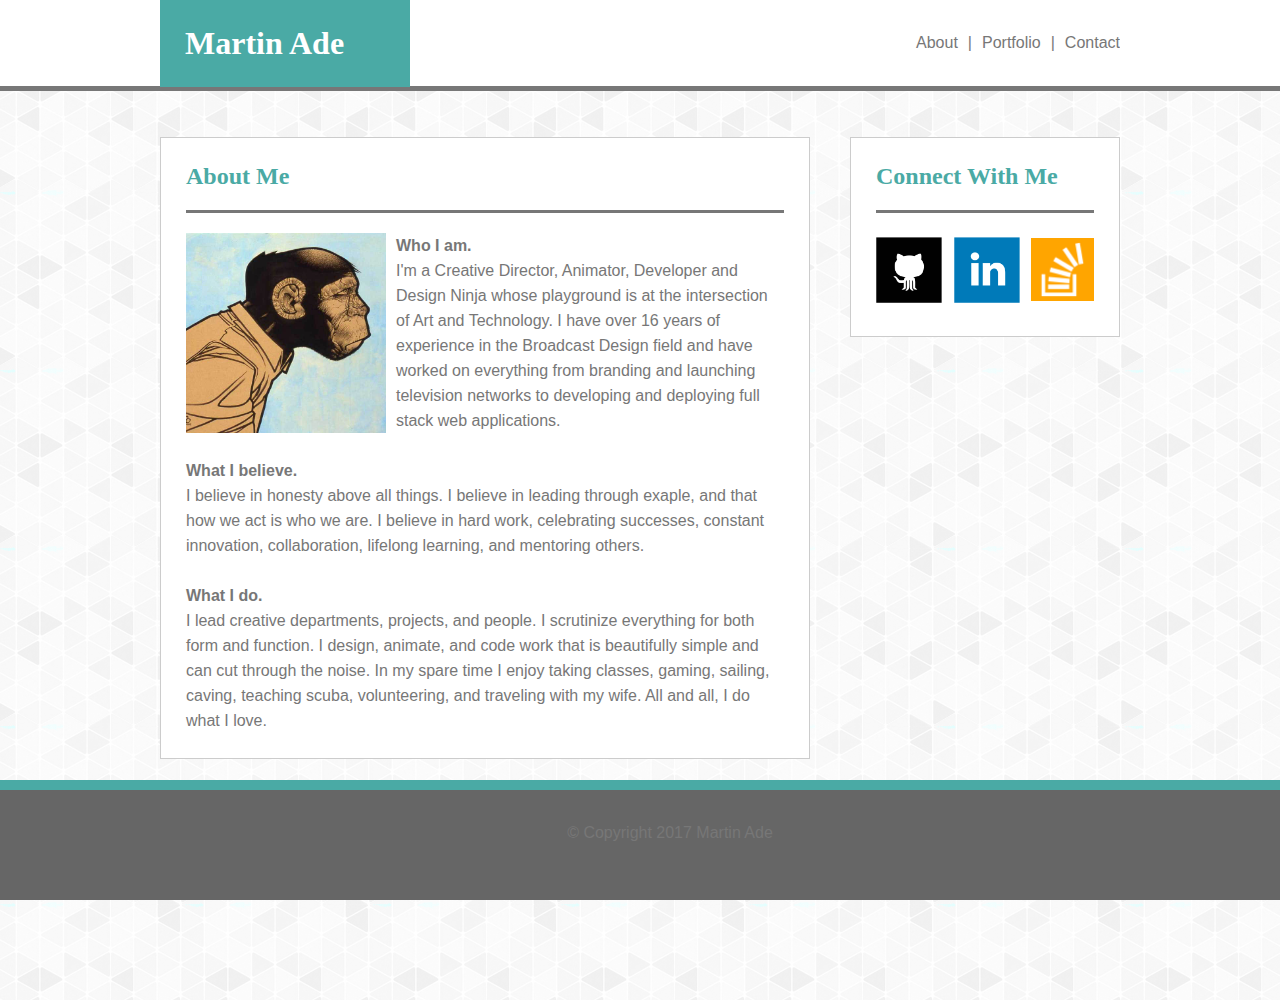
==== index.html @ 145c2f0f "initalize" ====
<!DOCTYPE html>
<html lang="en-us">

<head>
  <meta charset="UTF-8">
  <title>About Me</title>
  <link rel="stylesheet" type="text/css" href="assets/css/normalize.css">
  <link rel="stylesheet" type="text/css" href="assets/css/style.css">
</head>


<body>
  <div id="headerBG"></div>
  <div class="wrapper">
    <header>
        <h1>Martin Ade</h1>
          <a class="nav" id="textContact" href="contact.html">Contact</a>
          <div class="nav">|</div>
          <a class="nav" href="portfolio.html">Portfolio</a>
          <div class="nav">|</div>
          <a class="nav" id="index" href="index.html">About</a>
    </header>

    <div class="main">

        <h2>About Me</h2>

        <p><img id="bio-image" src="assets/images/let_down.jpg" alt="Martin Ade"><strong>Who I am.</strong><br>
          I'm a Creative Director, Animator, Developer and Design Ninja whose playground is at the intersection of Art and Technology.  I have over 16 years of experience in the Broadcast Design field and have worked on everything from branding and launching television networks to developing and deploying full stack web applications.<br>
          <br><strong>What I believe.</strong><br>
          I believe in honesty above all things.  I believe in leading through exaple, and that how we act is who we are.  I believe in hard work, celebrating successes, constant innovation, collaboration, lifelong learning, and mentoring others.<br>
          <br><strong>What I do.</strong><br>
          I lead creative departments, projects, and people.  I scrutinize everything for both form and function.  I design, animate, and code work that is beautifully simple and can cut through the noise.  In my spare time I enjoy taking classes, gaming, sailing, caving, teaching scuba, volunteering, and traveling with my wife.  All and all, I do what I love.
        </p>

    </div>


    <div class="sidebar">

      <h2>Connect With Me</h2>

      <a href="https://github.com/maade7"><img id="Github"   src="assets/images/1485595997_github_square_black.png" onmouseover="this.src='assets/images/1485595997_github_square_black_hover.png'"
      onmouseout="this.src='assets/images/1485595997_github_square_black.png'" alt="Github"></a>

      <a href="https://www.linkedin.com/in/martin-ade/"><img id="Linkedin" src="assets/images/1485595932_linkedin_square_color.png" onmouseover="this.src='assets/images/1485595932_linkedin_square_color_hover.png'"
      onmouseout="this.src='assets/images/1485595932_linkedin_square_color.png'" alt="Linkedin"></a>

      <a href="http://stackoverflow.com/users/7255146/maade"><img id="Stackoverflow" src="assets/images/1485595966_stackoverflow.png" onmouseover="this.src='assets/images/1485595966_stackoverflow_hover.png'"
      onmouseout="this.src='assets/images/1485595966_stackoverflow.png'" alt="Stackoverflow"></a>

  </div>
    <div class="push"></div>
</div>
<div class="footer">
    <p>© Copyright 2017 Martin Ade</p>
</div>
</body>


</html>
---- assets/css/style.css ----
*{
  margin: 0px;
  padding: 0px;
  border: 0px;
}

body {
  display: inline;
  font-family: 'Arial', 'Helvetica Neue', Helvetica, sans-serif;
  color: #777777;
  background-image: url("../images/gplaypattern.png");
  background-color: #333333;
  height: 100%;
  clear: both;
}

#headerBG{
  width: 100%;
  background: #ffffff;
  overflow: auto;
  border-bottom: 5px solid #777777;
  height: 86px;
}

header{
  width: 100%;
  clear: both;
  overflow: auto;
  margin-bottom: 50px;
}

.nav{
  text-decoration: none;
  color: #777777;
  padding: 34px 0px 34px 10px;
  border-bottom: 5px;
  border-color: #cccccc;
  float: right;
}

h1{
  font-family: 'Georgia', Times, Times New Roman, serif;
  background: #4aaaa5;
  color: #ffffff;
  padding: 25px;
  width: 200px;
  float: left;
  margin: 0px 350px 0px 0px;
}

h2{
  margin-bottom: 20px;
  padding-bottom: 20px;
  font-family: 'Georgia', Times, Times New Roman, serif;
  color: #4aaaa5;
  border-bottom: 3px solid #777777;
}


.main{
  float: left;
  width: 598px;
  padding: 25px;
  background-color: #ffffff;
  border: 1px solid #cccccc;
  margin: 0px 0px 150px 0px;
}

p{
  line-height: 25px;
}

#bio-image{
  float: left;
  margin-right: 10px;
  height: 200px;
  width: 200px;
}

h3{
  font-family: 'Georgia', Times, Times New Roman, serif;
  text-align: center;
  position: relative;
  left: -270px;
  top: 120px;
  float: left;
  width: 240px;
  text-decoration: none;
  color: #ffffff;
  padding: 15px;
  background-color: #4aaaa5;
}


h4{
  font-family: 'Georgia', Times, Times New Roman, serif;
  text-align: center;
  position: relative;
  left: 270px;
  top: -80px;
  float: right;
  width: 240px;
  text-decoration: none;
  color: #ffffff;
  padding: 15px;
  background-color: #4aaaa5;
}

h3:hover, h4:hover{
  background-color: #777777;
}

#hangman{
  float: left;
  height: auto;
  width: 270px;
}

#rpg{
  position: relative;
  top: -50px;
  float: right;
  height: auto;
  width: 270px;
}

#trivia{
  float: left;
  height: auto;
  width: 270px;
}

#widgit{
  position: relative;
  top: -50px;
  float: right;
  height: auto;
  width: 270px;
}

#rps{
  float: left;
  height: auto;
  width: 270px;
}

.sidebar{
  float: left;
  width: 218px;
  padding: 25px;
  background-color: #ffffff;
  border: 1px solid #cccccc;
  margin-left: 40px;
}

#Github{
  position: relative;
  right: 3px;
  height: 73px;
  width: 73px;
}

#Linkedin{
  position: relative;
  right: 2px;
  height: 73px;
  width: 73px;
}

#Stackoverflow{
  position: relative;
  bottom: 5px;
  height: 63px;
  width: 63px;
}


textarea{
  border: 1px solid #cccccc;
  width: 100%;
  padding: 12px 20px;
  margin: 8px 0;
  box-sizing: border-box;
}

input[type=text]{
  border: 1px solid #cccccc;
  width: 100%;
  padding: 12px 20px;
  margin: 8px 0;
  box-sizing: border-box;
}

input[type=submit]{
  background-color: #4aaaa5;
  padding: 16px 32px;
  color: #ffffff;
  font-size: 16px;
  cursor: pointer;
}

#message{
  height: 150px;
  resize: vertical;
}

.wrapper {
  position: relative;
  top: -91px;
  width: 960px;
  min-height: 100%;
  height: auto !important;
  height: 100%;
  margin: 0 auto -140px;
}

.push{
  height: 140px;
}

.footer{
  position: fixed;
  bottom: 0px;
  z-index: 1 !important;
  clear: both;
  text-align: center;
  border-top: 10px solid #4aaaa5;
  padding: 30px;
  height: 50px;
  width: 100%;
  background-color: #666666;
}

a:hover{
  color: #4aaaa5;
  opacity: 50%;
}
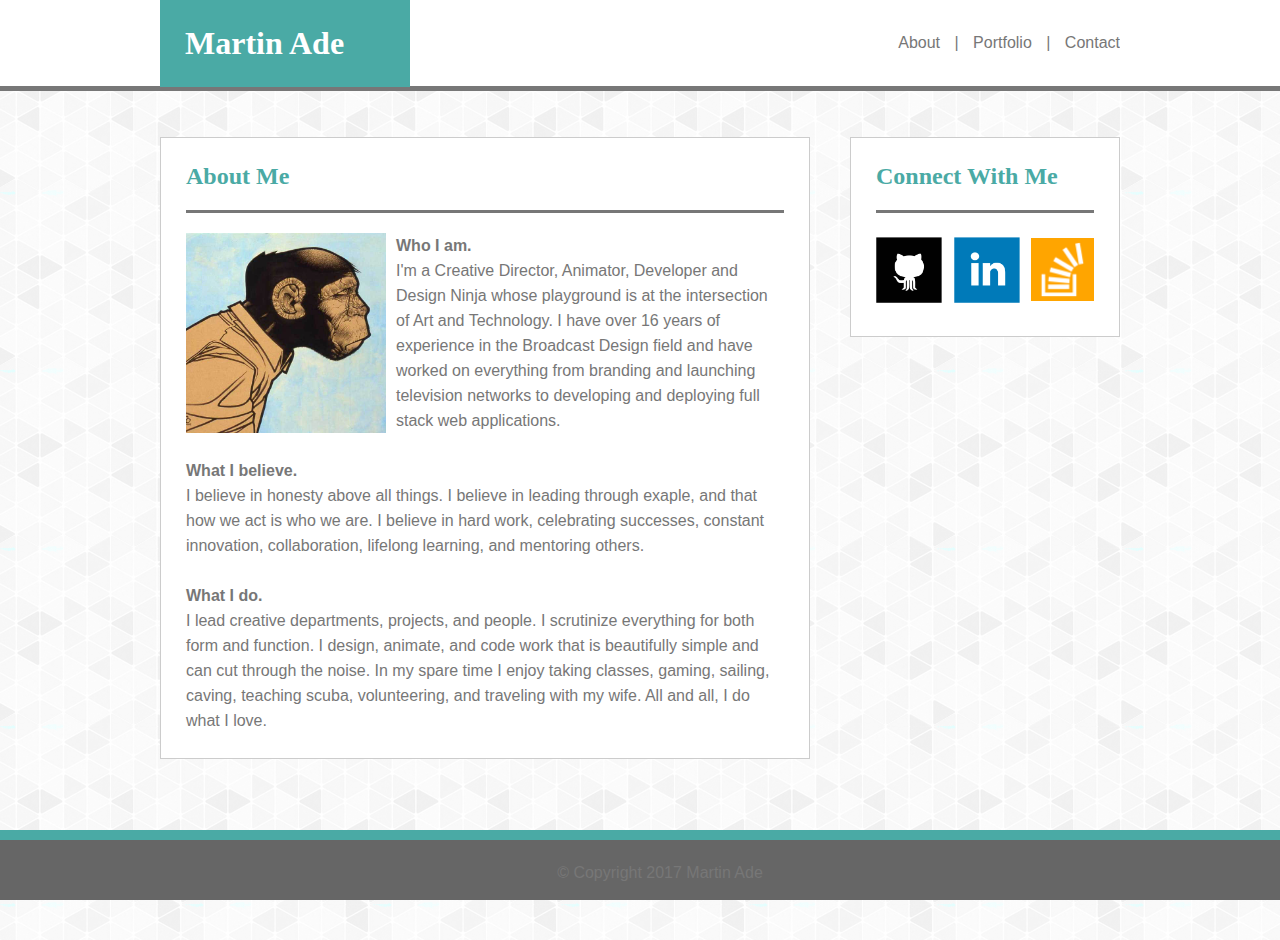
==== commit c286ab11: "done" ====
--- a/index.html
+++ b/index.html
@@ -2,59 +2,61 @@
 <html lang="en-us">
 
 <head>
-  <meta charset="UTF-8">
-  <title>About Me</title>
-  <link rel="stylesheet" type="text/css" href="assets/css/normalize.css">
-  <link rel="stylesheet" type="text/css" href="assets/css/style.css">
+    <meta charset="UTF-8">
+    <title>About Me</title>
+    <div class="navbar">
+        <link rel="stylesheet" type="text/css" href="assets/css/normalize.css">
+        <link rel="stylesheet" type="text/css" href="assets/css/style.css">
+        <meta name="viewport" content="width=device-width, initial-scale=1.0">
+    </div>
 </head>
 
 
 <body>
-  <div id="headerBG"></div>
-  <div class="wrapper">
-    <header>
-        <h1>Martin Ade</h1>
-          <a class="nav" id="textContact" href="contact.html">Contact</a>
-          <div class="nav">|</div>
-          <a class="nav" href="portfolio.html">Portfolio</a>
-          <div class="nav">|</div>
-          <a class="nav" id="index" href="index.html">About</a>
-    </header>
+    <div id="headerBG"></div>
+    <div class="wrapper">
+        <header>
+            <h1>Martin Ade</h1>
+            <div class="navbar">
+                <a class="nav" id="index" href="index.html">About</a>
+                <div class="nav">|</div>
+                <a class="nav" href="portfolio.html">Portfolio</a>
+                <div class="nav">|</div>
+                <a class="nav" id="textContact" href="contact.html">Contact</a>
+            </div>
+        </header>
 
-    <div class="main">
+        <div class="main">
 
-        <h2>About Me</h2>
+            <h2>About Me</h2>
 
-        <p><img id="bio-image" src="assets/images/let_down.jpg" alt="Martin Ade"><strong>Who I am.</strong><br>
-          I'm a Creative Director, Animator, Developer and Design Ninja whose playground is at the intersection of Art and Technology.  I have over 16 years of experience in the Broadcast Design field and have worked on everything from branding and launching television networks to developing and deploying full stack web applications.<br>
-          <br><strong>What I believe.</strong><br>
-          I believe in honesty above all things.  I believe in leading through exaple, and that how we act is who we are.  I believe in hard work, celebrating successes, constant innovation, collaboration, lifelong learning, and mentoring others.<br>
-          <br><strong>What I do.</strong><br>
-          I lead creative departments, projects, and people.  I scrutinize everything for both form and function.  I design, animate, and code work that is beautifully simple and can cut through the noise.  In my spare time I enjoy taking classes, gaming, sailing, caving, teaching scuba, volunteering, and traveling with my wife.  All and all, I do what I love.
-        </p>
+            <p><img id="bio-image" src="assets/images/let_down.jpg" alt="Martin Ade"><strong>Who I am.</strong><br> I'm a Creative Director, Animator, Developer and Design Ninja whose playground is at the intersection of Art and Technology. I have over 16
+                years of experience in the Broadcast Design field and have worked on everything from branding and launching television networks to developing and deploying full stack web applications.<br>
+                <br><strong>What I believe.</strong><br> I believe in honesty above all things. I believe in leading through exaple, and that how we act is who we are. I believe in hard work, celebrating successes, constant innovation, collaboration,
+                lifelong learning, and mentoring others.<br>
+                <br><strong>What I do.</strong><br> I lead creative departments, projects, and people. I scrutinize everything for both form and function. I design, animate, and code work that is beautifully simple and can cut through the noise. In my
+                spare time I enjoy taking classes, gaming, sailing, caving, teaching scuba, volunteering, and traveling with my wife. All and all, I do what I love.
+            </p>
 
-    </div>
+        </div>
 
 
-    <div class="sidebar">
+        <div class="sidebar">
 
-      <h2>Connect With Me</h2>
+            <h2>Connect With Me</h2>
 
-      <a href="https://github.com/maade7"><img id="Github"   src="assets/images/1485595997_github_square_black.png" onmouseover="this.src='assets/images/1485595997_github_square_black_hover.png'"
-      onmouseout="this.src='assets/images/1485595997_github_square_black.png'" alt="Github"></a>
+            <a href="https://github.com/maade7"><img id="Github" src="assets/images/1485595997_github_square_black.png" onmouseover="this.src='assets/images/1485595997_github_square_black_hover.png'" onmouseout="this.src='assets/images/1485595997_github_square_black.png'" alt="Github"></a>
 
-      <a href="https://www.linkedin.com/in/martin-ade/"><img id="Linkedin" src="assets/images/1485595932_linkedin_square_color.png" onmouseover="this.src='assets/images/1485595932_linkedin_square_color_hover.png'"
-      onmouseout="this.src='assets/images/1485595932_linkedin_square_color.png'" alt="Linkedin"></a>
+            <a href="https://www.linkedin.com/in/martin-ade/"><img id="Linkedin" src="assets/images/1485595932_linkedin_square_color.png" onmouseover="this.src='assets/images/1485595932_linkedin_square_color_hover.png'" onmouseout="this.src='assets/images/1485595932_linkedin_square_color.png'" alt="Linkedin"></a>
 
-      <a href="http://stackoverflow.com/users/7255146/maade"><img id="Stackoverflow" src="assets/images/1485595966_stackoverflow.png" onmouseover="this.src='assets/images/1485595966_stackoverflow_hover.png'"
-      onmouseout="this.src='assets/images/1485595966_stackoverflow.png'" alt="Stackoverflow"></a>
+            <a href="http://stackoverflow.com/users/7255146/maade"><img id="Stackoverflow" src="assets/images/1485595966_stackoverflow.png" onmouseover="this.src='assets/images/1485595966_stackoverflow_hover.png'" onmouseout="this.src='assets/images/1485595966_stackoverflow.png'" alt="Stackoverflow"></a>
 
-  </div>
-    <div class="push"></div>
-</div>
-<div class="footer">
-    <p>© Copyright 2017 Martin Ade</p>
-</div>
+        </div>
+        <div class="push"></div>
+    </div>
+    <div class="footer">
+        <p>© Copyright 2017 Martin Ade</p>
+    </div>
 </body>
 
 
--- a/assets/css/style.css
+++ b/assets/css/style.css
@@ -1,237 +1,302 @@
-*{
-  margin: 0px;
-  padding: 0px;
-  border: 0px;
+* {
+    margin: 0px;
+    padding: 0px;
+    border: 0px;
 }
 
 body {
-  display: inline;
-  font-family: 'Arial', 'Helvetica Neue', Helvetica, sans-serif;
-  color: #777777;
-  background-image: url("../images/gplaypattern.png");
-  background-color: #333333;
-  height: 100%;
-  clear: both;
-}
-
-#headerBG{
-  width: 100%;
-  background: #ffffff;
-  overflow: auto;
-  border-bottom: 5px solid #777777;
-  height: 86px;
-}
-
-header{
-  width: 100%;
-  clear: both;
-  overflow: auto;
-  margin-bottom: 50px;
-}
-
-.nav{
-  text-decoration: none;
-  color: #777777;
-  padding: 34px 0px 34px 10px;
-  border-bottom: 5px;
-  border-color: #cccccc;
-  float: right;
-}
-
-h1{
-  font-family: 'Georgia', Times, Times New Roman, serif;
-  background: #4aaaa5;
-  color: #ffffff;
-  padding: 25px;
-  width: 200px;
-  float: left;
-  margin: 0px 350px 0px 0px;
-}
-
-h2{
-  margin-bottom: 20px;
-  padding-bottom: 20px;
-  font-family: 'Georgia', Times, Times New Roman, serif;
-  color: #4aaaa5;
-  border-bottom: 3px solid #777777;
-}
-
-
-.main{
-  float: left;
-  width: 598px;
-  padding: 25px;
-  background-color: #ffffff;
-  border: 1px solid #cccccc;
-  margin: 0px 0px 150px 0px;
-}
-
-p{
-  line-height: 25px;
-}
-
-#bio-image{
-  float: left;
-  margin-right: 10px;
-  height: 200px;
-  width: 200px;
-}
-
-h3{
-  font-family: 'Georgia', Times, Times New Roman, serif;
-  text-align: center;
-  position: relative;
-  left: -270px;
-  top: 120px;
-  float: left;
-  width: 240px;
-  text-decoration: none;
-  color: #ffffff;
-  padding: 15px;
-  background-color: #4aaaa5;
-}
-
-
-h4{
-  font-family: 'Georgia', Times, Times New Roman, serif;
-  text-align: center;
-  position: relative;
-  left: 270px;
-  top: -80px;
-  float: right;
-  width: 240px;
-  text-decoration: none;
-  color: #ffffff;
-  padding: 15px;
-  background-color: #4aaaa5;
-}
-
-h3:hover, h4:hover{
-  background-color: #777777;
-}
-
-#hangman{
-  float: left;
-  height: auto;
-  width: 270px;
-}
-
-#rpg{
-  position: relative;
-  top: -50px;
-  float: right;
-  height: auto;
-  width: 270px;
-}
-
-#trivia{
-  float: left;
-  height: auto;
-  width: 270px;
-}
-
-#widgit{
-  position: relative;
-  top: -50px;
-  float: right;
-  height: auto;
-  width: 270px;
-}
-
-#rps{
-  float: left;
-  height: auto;
-  width: 270px;
-}
-
-.sidebar{
-  float: left;
-  width: 218px;
-  padding: 25px;
-  background-color: #ffffff;
-  border: 1px solid #cccccc;
-  margin-left: 40px;
-}
-
-#Github{
-  position: relative;
-  right: 3px;
-  height: 73px;
-  width: 73px;
-}
-
-#Linkedin{
-  position: relative;
-  right: 2px;
-  height: 73px;
-  width: 73px;
-}
-
-#Stackoverflow{
-  position: relative;
-  bottom: 5px;
-  height: 63px;
-  width: 63px;
-}
-
-
-textarea{
-  border: 1px solid #cccccc;
-  width: 100%;
-  padding: 12px 20px;
-  margin: 8px 0;
-  box-sizing: border-box;
-}
-
-input[type=text]{
-  border: 1px solid #cccccc;
-  width: 100%;
-  padding: 12px 20px;
-  margin: 8px 0;
-  box-sizing: border-box;
-}
-
-input[type=submit]{
-  background-color: #4aaaa5;
-  padding: 16px 32px;
-  color: #ffffff;
-  font-size: 16px;
-  cursor: pointer;
-}
-
-#message{
-  height: 150px;
-  resize: vertical;
+    display: inline;
+    font-family: 'Arial', 'Helvetica Neue', Helvetica, sans-serif;
+    color: #777777;
+    background-image: url("../images/gplaypattern.png");
+    background-color: #333333;
+    height: 100%;
+}
+
+#headerBG {
+    width: 100%;
+    background: #ffffff;
+    border-bottom: 5px solid #777777;
+    height: 86px;
+}
+
+header {
+    width: 100%;
+    clear: both;
+    overflow: auto;
+    margin-bottom: 50px;
+    float: left;
+}
+
+.navbar {
+    float: right;
+}
+
+.nav {
+    text-decoration: none;
+    color: #777777;
+    padding: 34px 0px 34px 10px;
+    border-color: #cccccc;
+    display: inline-block;
+}
+
+h1 {
+    font-family: 'Georgia', Times, Times New Roman, serif;
+    background: #4aaaa5;
+    color: #ffffff;
+    padding: 25px;
+    width: 200px;
+    float: left;
+    margin: 0px;
+}
+
+h2 {
+    margin-bottom: 20px;
+    padding-bottom: 20px;
+    font-family: 'Georgia', Times, Times New Roman, serif;
+    color: #4aaaa5;
+    border-bottom: 3px solid #777777;
+}
+
+.main {
+    float: left;
+    width: 598px;
+    padding: 25px;
+    background-color: #ffffff;
+    border: 1px solid #cccccc;
+    margin: 0px 0px 20px 0px;
+}
+
+p {
+    line-height: 25px;
+}
+
+#bio-image {
+    float: left;
+    margin-right: 10px;
+    height: 200px;
+    width: 200px;
+}
+
+h3 {
+    font-family: 'Georgia', Times, Times New Roman, serif;
+    text-align: center;
+    text-decoration: none;
+    color: #ffffff;
+    background-color: #4aaaa5;
+}
+
+h3:hover {
+    background-color: #777777;
+}
+
+.work {
+    position: relative;
+    width: 274px;
+    overflow: auto;
+    float: left;
+    margin: 20px 0 25px;
+}
+
+.work:nth-child(odd) {
+    float: right;
+    margin-right: 0px;
+}
+
+.work img {
+    width: 100%;
+    border: 0 none;
+}
+
+.work h3 {
+    position: absolute;
+    bottom: 20px;
+    margin-bottom: 0;
+    padding: 15px 0 15px;
+    width: 100%;
+    text-align: center;
+    line-height: 30px;
+    font-weight: 300;
+    border-bottom: 0;
+}
+
+.sidebar {
+    float: right;
+    width: 218px;
+    padding: 25px;
+    background-color: #ffffff;
+    border: 1px solid #cccccc;
+    margin: 0px 0px 0px 0px;
+}
+
+#Github {
+    position: relative;
+    right: 3px;
+    height: 73px;
+    width: 73px;
+}
+
+#Linkedin {
+    position: relative;
+    right: 2px;
+    height: 73px;
+    width: 73px;
+}
+
+#Stackoverflow {
+    position: relative;
+    bottom: 5px;
+    height: 63px;
+    width: 63px;
+}
+
+textarea {
+    border: 1px solid #cccccc;
+    width: 100%;
+    padding: 12px 20px;
+    margin: 8px 0;
+    box-sizing: border-box;
+}
+
+input[type=text] {
+    border: 1px solid #cccccc;
+    width: 100%;
+    padding: 12px 20px;
+    margin: 8px 0;
+    box-sizing: border-box;
+}
+
+input[type=submit] {
+    background-color: #4aaaa5;
+    padding: 16px 32px;
+    color: #ffffff;
+    font-size: 16px;
+    cursor: pointer;
+}
+
+#message {
+    height: 150px;
+    resize: vertical;
 }
 
 .wrapper {
-  position: relative;
-  top: -91px;
-  width: 960px;
-  min-height: 100%;
-  height: auto !important;
-  height: 100%;
-  margin: 0 auto -140px;
-}
-
-.push{
-  height: 140px;
-}
-
-.footer{
-  position: fixed;
-  bottom: 0px;
-  z-index: 1 !important;
-  clear: both;
-  text-align: center;
-  border-top: 10px solid #4aaaa5;
-  padding: 30px;
-  height: 50px;
-  width: 100%;
-  background-color: #666666;
-}
-
-a:hover{
-  color: #4aaaa5;
-  opacity: 50%;
-}
+    position: relative;
+    top: -91px;
+    width: 960px;
+    min-height: 100%;
+    height: auto !important;
+    height: 100%;
+    margin: 0 auto -70px;
+}
+
+.push {
+    height: 70px;
+    clear: both;
+    float: left;
+}
+
+.footer {
+    position: fixed;
+    bottom: 0px;
+    clear: both;
+    text-align: center;
+    border-top: 10px solid #4aaaa5;
+    padding: 20px;
+    height: 20px;
+    width: 100%;
+    background-color: #666666;
+}
+
+a:hover {
+    color: #4aaaa5;
+    opacity: 50%;
+}
+
+@media screen and (max-width: 980px) {
+    .wrapper {
+        width: 740px;
+    }
+    .main {
+        width: 55%;
+    }
+    #bio-image, .work {
+        position: relative;
+        top: 0px;
+        float: left;
+        margin-right: 10px;
+        height: auto;
+        width: 100%
+    }
+}
+
+@media screen and (max-width: 768px) {
+    .wrapper {
+        width: 90%;
+    }
+    .main {
+        width: auto;
+        clear: both;
+    }
+    .sidebar {
+        width: auto;
+        clear: both;
+        float: none;
+    }
+    #bio-image, .work {
+        position: relative;
+        top: 0px;
+        float: left;
+        margin-right: 10px;
+        height: auto;
+        width: 45%;
+    }
+}
+
+@media screen and (max-width: 640px) {
+    .wrapper {
+        position: relative;
+        top: -141px;
+    }
+    #bio-image, .work {
+        position: relative;
+        top: 0px;
+        float: left;
+        margin-right: 10px;
+        height: auto;
+        width: 100%;
+    }
+    #headerBG {
+        width: auto;
+        background: #ffffff;
+        overflow: auto;
+        border-bottom: 5px solid #777777;
+        height: 136px;
+    }
+    header {
+        position: relative;
+        top: 0px;
+        right: 10%;
+        width: 120%;
+        clear: both;
+    }
+    .navbar {
+        width: 90%;
+        display: inline-flex;
+        flex: auto;
+        float: right;
+    }
+    .nav {
+        text-decoration: none;
+        color: #777777;
+        padding: 15px 0px 15px 0px;
+        border-color: #cccccc;
+        flex: auto;
+    }
+    h1 {
+        padding: 25px 0px 25px 0px;
+        width: 100%;
+        margin: 0px;
+        clear: both;
+        text-align: center;
+    }
+}
